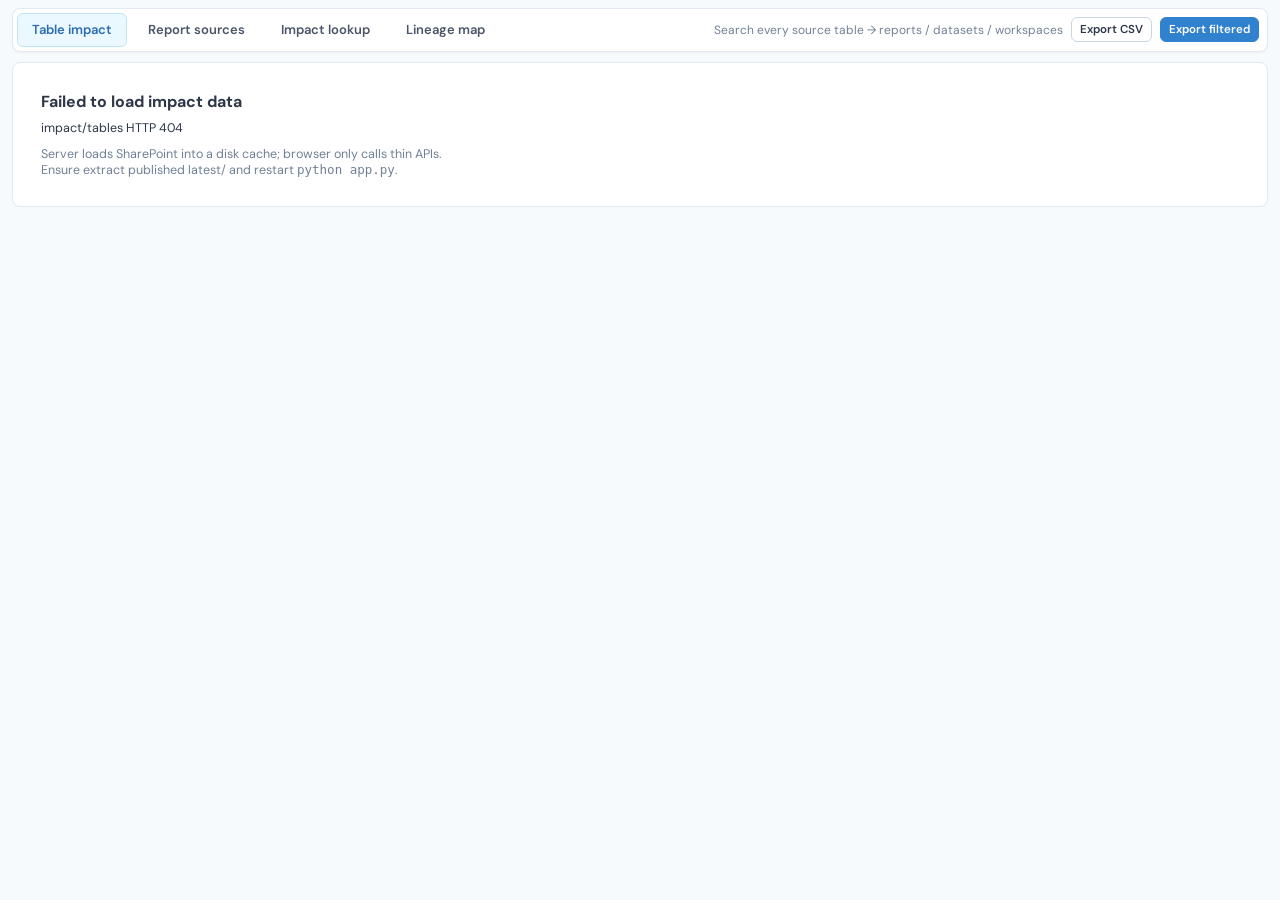
==== static/impact/index.html @ 0183b7c1 "Home KPI responsive layout, Unowned Reports rename, and Impact Lineage map. - Home: fluid KPI grid (" ====
<!DOCTYPE html>
<html lang="en">
<head>
  <meta charset="UTF-8" />
  <meta name="viewport" content="width=device-width, initial-scale=1" />
  <title>PBI Impact Explorer — EDW → Fabric</title>
  <link rel="preconnect" href="https://fonts.googleapis.com" />
  <link rel="preconnect" href="https://fonts.gstatic.com" crossorigin />
  <link href="https://fonts.googleapis.com/css2?family=DM+Sans:ital,opsz,wght@0,9..40,400;0,9..40,500;0,9..40,600;0,9..40,700;1,9..40,400&family=JetBrains+Mono:wght@400;500&display=swap" rel="stylesheet" />
  <link rel="stylesheet" href="styles.css" />
  <style>
    /* Instant light chrome before CSS vars apply (matches Control Center) */
    html, body { background: #F7FAFC; color: #1A202C; }
  </style>
</head>
<body class="impact-embedded">
  <div class="app embedded no-sidebar">
    <main class="main full-width">
      <!-- Side-by-side tabs only — catalog status/reload live on the outer host toolbar -->
      <div class="section-tabs" role="tablist" aria-label="Impact sections">
        <button class="section-tab nav-item active" data-view="tables" type="button" role="tab" aria-selected="true">
          Table impact
        </button>
        <button class="section-tab nav-item" data-view="reports" type="button" role="tab" aria-selected="false">
          Report sources
        </button>
        <button class="section-tab nav-item" data-view="lookup" type="button" role="tab" aria-selected="false">
          Impact lookup
        </button>
        <button class="section-tab nav-item" data-view="lineage" type="button" role="tab" aria-selected="false">
          Lineage map
        </button>
        <div class="section-tabs-meta">
          <span id="viewSubtitle" class="muted small tab-subtitle">Search every source table → reports / datasets / workspaces</span>
          <button id="exportCsvBtn" class="btn secondary sm" type="button">Export CSV</button>
          <button id="exportFilteredBtn" class="btn primary sm" type="button">Export filtered</button>
        </div>
      </div>
      <!-- Hidden stubs kept for JS that still references these ids -->
      <span id="runMeta" class="hidden" aria-hidden="true"></span>
      <button id="reloadBtn" type="button" class="hidden" aria-hidden="true" tabindex="-1"></button>
      <h1 id="viewTitle" class="hidden" aria-hidden="true">Table impact</h1>

      <div id="loadState" class="load-state">
        <div class="spinner"></div>
        <div>
          <strong>Loading impact index…</strong>
          <div class="muted small">First load may take a few seconds</div>
        </div>
      </div>

      <div id="errorState" class="error-state hidden"></div>

      <div id="appContent" class="hidden">
        <!-- Hidden stubs so older JS hooks stay safe if called -->
        <div id="kpiGrid" class="hidden"></div>
        <div id="topTablesChart" class="hidden"></div>
        <div id="sourceMix" class="hidden"></div>
        <div id="sourceCallout" class="hidden"></div>
        <div id="serverTable" class="hidden"></div>
        <div id="coverageBanner" class="hidden"></div>
        <div id="wsCountBadge" class="hidden"></div>
        <div id="wsList" class="hidden"></div>
        <div id="wsEmpty" class="hidden"></div>
        <div id="wsDetail" class="hidden"></div>
        <div id="wsDetailName" class="hidden"></div>
        <div id="wsDetailMeta" class="hidden"></div>
        <div id="wsDetailKpis" class="hidden"></div>
        <div id="wsReportsTable" class="hidden"><tbody></tbody></div>
        <div id="insightsGrid" class="hidden"></div>
        <input id="wsSearch" type="hidden" />
        <input id="wsReportSearch" type="hidden" />

        <!-- TABLES -->
        <section id="view-tables" class="view">
          <div class="filters card filters-one-line">
            <!-- One toolbar line: Search | Source class | Sub-source | Min | Resolution | Clear -->
            <div class="filter-row one-line">
              <label class="field grow">
                <span class="sr-only">Search</span>
                <input id="searchInput" type="search" placeholder="Search table / server / database…" />
              </label>
              <label class="field field-sm">
                <span class="sr-only">Source</span>
                <select id="dataClassFilter" title="Source">
                  <option value="" selected>Source: Select…</option>
                  <option value="enterprise">Enterprise Data</option>
                  <option value="non_enterprise">Non-Enterprise Data</option>
                </select>
              </label>
              <label class="field field-sm">
                <span class="sr-only">Sub source</span>
                <select id="subSourceFilter" title="Sub source">
                  <option value="" selected>Sub source: Select…</option>
                </select>
              </label>
              <label class="field field-xs">
                <span class="sr-only">Min reports</span>
                <input id="minReports" type="number" min="0" value="" title="Min reports" placeholder="Min" />
              </label>
              <label class="field field-sm">
                <span class="sr-only">Resolution</span>
                <select id="resolutionFilter" title="Resolution">
                  <option value="" selected>Resolution: Select…</option>
                  <option value="all">All</option>
                  <option value="physical">Physical source</option>
                  <option value="model">Model-only</option>
                </select>
              </label>
              <button id="clearFilters" class="btn ghost sm" type="button">Clear</button>
            </div>
            <div class="filter-meta compact">
              <span id="resultCount" class="muted small"></span>
            </div>
          </div>
          <div class="card table-card">
            <div class="table-wrap">
              <table id="impactTable">
                <thead>
                  <tr>
                    <th data-sort="table">Table</th>
                    <th data-sort="sourceType">Source</th>
                    <th data-sort="server">Server</th>
                    <th data-sort="database">Database</th>
                    <th data-sort="reportCount" class="num">Reports</th>
                    <th data-sort="datasetCount" class="num">Datasets</th>
                    <th data-sort="workspaceCount" class="num">Workspaces</th>
                    <th></th>
                  </tr>
                </thead>
                <tbody></tbody>
              </table>
            </div>
            <div class="pager">
              <button id="prevPage" class="btn ghost sm" type="button">Previous</button>
              <span id="pageInfo" class="muted small"></span>
              <button id="nextPage" class="btn ghost sm" type="button">Next</button>
            </div>
          </div>
        </section>

        <!-- REPORT SOURCES (report → all tables / files / connections) -->
        <section id="view-reports" class="view hidden">
          <div class="filters card filters-one-line">
            <div class="filter-row one-line">
              <label class="field grow">
                <span class="sr-only">Search reports</span>
                <input id="reportSearchInput" type="search" placeholder="Search report / workspace…" />
              </label>
              <label class="field field-sm">
                <span class="sr-only">Min sources</span>
                <input id="minSources" type="number" min="0" value="1" title="Min source tables" placeholder="Min sources" />
              </label>
              <button id="clearReportFilters" class="btn ghost sm" type="button">Clear</button>
            </div>
            <div class="filter-meta compact">
              <span id="reportResultCount" class="muted small"></span>
            </div>
          </div>
          <div class="card table-card">
            <div class="table-wrap">
              <table id="reportSourcesTable">
                <thead>
                  <tr>
                    <th data-rsort="reportName">Report</th>
                    <th data-rsort="workspaceName">Workspace</th>
                    <th data-rsort="tableCount" class="num">Sources</th>
                    <th data-rsort="datasetCount" class="num">Models</th>
                    <th>Types</th>
                    <th></th>
                  </tr>
                </thead>
                <tbody></tbody>
              </table>
            </div>
            <div class="pager">
              <button id="reportPrevPage" class="btn ghost sm" type="button">Previous</button>
              <span id="reportPageInfo" class="muted small"></span>
              <button id="reportNextPage" class="btn ghost sm" type="button">Next</button>
            </div>
          </div>
        </section>

        <!-- LOOKUP -->
        <section id="view-lookup" class="view hidden">
          <div class="card">
            <div class="card-head">
              <h2>What breaks if we change this table?</h2>
            </div>
            <p class="muted small" style="margin:-4px 0 12px">Type the <strong>EDW/source name</strong> (FactSales) or a <strong>Power BI renamed name</strong> (Sales). Matches both when lineage was resolved.</p>
            <div class="lookup-box">
              <input id="lookupInput" type="search" placeholder="e.g. FactSales or Sales" />
              <button id="lookupBtn" class="btn primary" type="button">Find affected reports</button>
            </div>
            <div id="lookupResults"></div>
          </div>
        </section>

        <!-- LINEAGE MAP (Service-style end-to-end: Source → Model → Report) -->
        <section id="view-lineage" class="view hidden">
          <div class="filters card filters-one-line">
            <div class="filter-row one-line">
              <label class="field grow">
                <span class="sr-only">Start from</span>
                <select id="lineageStartMode" title="Start map from">
                  <option value="table">Start: Source table</option>
                  <option value="report">Start: Report</option>
                </select>
              </label>
              <label class="field grow">
                <span class="sr-only">Pick item</span>
                <select id="lineagePick" title="Table or report">
                  <option value="">Select…</option>
                </select>
              </label>
              <button id="lineageDrawBtn" class="btn primary sm" type="button">Show map</button>
              <button id="lineageClearBtn" class="btn ghost sm" type="button">Clear</button>
            </div>
            <div class="filter-meta compact">
              <span id="lineageMeta" class="muted small">Pick a source table or report to draw end-to-end lineage</span>
            </div>
          </div>
          <div class="card lineage-map-card">
            <div class="lineage-legend" aria-hidden="true">
              <span class="lg-item lg-source">Source</span>
              <span class="lg-arrow">→</span>
              <span class="lg-item lg-model">Semantic model</span>
              <span class="lg-arrow">→</span>
              <span class="lg-item lg-report">Report</span>
              <span class="lg-item lg-ws">Workspace</span>
            </div>
            <div id="lineageEmpty" class="lineage-empty">
              <div class="lineage-empty-title">Lineage map</div>
              <p class="muted small">
                Power BI Service–style view of how a <strong>source</strong> connects through a
                <strong>semantic model</strong> to <strong>reports</strong>. Use Table impact / Report sources for deep dive (SQL, measures).
              </p>
            </div>
            <div id="lineageCanvasWrap" class="lineage-canvas-wrap hidden">
              <svg id="lineageEdges" class="lineage-edges" aria-hidden="true"></svg>
              <div id="lineageColumns" class="lineage-columns"></div>
            </div>
          </div>
        </section>
      </div>
    </main>

    <!-- TABLE IMPACT DRAWER -->
    <aside id="drawer" class="drawer hidden" aria-hidden="true">
      <div class="drawer-head">
        <div>
          <div class="eyebrow">Table impact</div>
          <h2 id="drawerTitle">—</h2>
          <div id="drawerSub" class="muted small"></div>
        </div>
        <button id="closeDrawer" class="icon-btn" aria-label="Close">✕</button>
      </div>
      <div id="drawerKpis" class="drawer-kpis"></div>
      <div class="drawer-section">
        <div class="section-title-row">
          <h3>Reports that would be affected</h3>
          <button id="copyReportsBtn" class="btn ghost sm">Copy names</button>
        </div>
        <input id="drawerReportFilter" type="search" placeholder="Filter reports…" class="drawer-search" />
        <div id="drawerReports" class="drawer-list"></div>
      </div>
      <div class="drawer-section">
        <h3>Datasets using this source</h3>
        <div id="drawerDatasets" class="drawer-list"></div>
      </div>
      <div class="drawer-section">
        <h3>Also known as in Power BI (renamed model tables)</h3>
        <p class="muted small" style="margin:0 0 8px">If EDW <em>FactSales</em> was renamed to Sales / SalesData in models, those names appear here.</p>
        <div id="drawerModels" class="chip-wrap"></div>
      </div>
    </aside>

    <!-- REPORT SOURCES DRAWER (report → all source tables / files / connections) -->
    <aside id="reportDrawer" class="drawer report-drawer-wide hidden" aria-hidden="true">
      <div class="drawer-head">
        <div>
          <div class="eyebrow">Report sources</div>
          <h2 id="reportDrawerTitle">—</h2>
          <div id="reportDrawerSub" class="muted small"></div>
        </div>
        <button id="closeReportDrawer" class="icon-btn" aria-label="Close">✕</button>
      </div>
      <div id="reportDrawerKpis" class="drawer-kpis"></div>
      <div class="drawer-section">
        <div class="section-title-row">
          <h3>All sources used by this report</h3>
          <button id="copySourcesBtn" class="btn ghost sm" type="button">Copy names</button>
        </div>
        <p class="muted small" style="margin:0 0 8px">SQL, Excel, SharePoint, files, and model tables from lineage — everything bound through the report’s dataset(s).</p>
        <input id="reportDrawerSourceFilter" type="search" placeholder="Filter sources…" class="drawer-search" />
        <div id="reportDrawerBody" class="drawer-list"></div>
      </div>
    </aside>
    <div id="drawerBackdrop" class="backdrop hidden"></div>

    <!-- MODEL DETAILS MODAL (from affected report click) -->
    <div id="modelModal" class="column-modal model-modal hidden" aria-hidden="true" role="dialog" aria-modal="true">
      <div class="column-modal-card model-modal-card">
        <div class="model-modal-head">
          <div class="model-modal-titles">
            <div class="eyebrow">Semantic model</div>
            <h2 id="modelModalTitle">—</h2>
            <div id="modelModalSub" class="muted small"></div>
          </div>
          <button type="button" id="closeModelModal" class="icon-btn" aria-label="Close">✕</button>
        </div>
        <div id="modelModalTabs" class="model-tabs" role="tablist"></div>
        <div id="modelModalBody" class="model-modal-body">
          <div class="muted small">Select a report to load model details…</div>
        </div>
        <div class="model-modal-foot">
          <button type="button" id="closeModelModalBtn" class="btn secondary sm">Close</button>
        </div>
      </div>
    </div>
  </div>
  <script src="app.js"></script>
</body>
</html>
---- static/impact/styles.css ----
:root {
  /* Default aligns with Control Center dark professional shell */
  --bg: #0b1220;
  --bg-elev: #111a2e;
  --bg-soft: #16213a;
  --border: rgba(148, 163, 184, 0.14);
  --text: #e8eef9;
  --muted: #93a0b8;
  --primary: #5b8cff;
  --primary-2: #7c5cff;
  --good: #34d399;
  --warn: #fbbf24;
  --danger: #f87171;
  --chip: #243356;
  --shadow: 0 18px 50px rgba(0, 0, 0, 0.35);
  --radius: 16px;
  --sidebar: 260px;
  --font: "DM Sans", system-ui, sans-serif;
  --mono: "JetBrains Mono", ui-monospace, monospace;
}
/* Host light theme — match Control Center bright surfaces */
html[data-theme="light"] {
  --bg: #F7F9FC;
  --bg-elev: #ffffff;
  --bg-soft: #EDF2F7;
  --border: rgba(45, 55, 72, 0.12);
  --text: #1A202C;
  --muted: #718096;
  --primary: #3B82F6;
  --primary-2: #6366F1;
  --good: #059669;
  --warn: #D97706;
  --danger: #DC2626;
  --chip: #E2E8F0;
  --shadow: 0 8px 24px rgba(15, 23, 42, 0.08);
}
html[data-theme="light"] body {
  background: var(--bg);
}
html[data-theme="light"] .sidebar {
  background: #ffffff;
  border-right-color: var(--border);
}

* { box-sizing: border-box; }
html, body { height: 100%; }
body {
  margin: 0;
  font-family: var(--font);
  color: var(--text);
  background:
    radial-gradient(1200px 600px at 10% -10%, rgba(91, 140, 255, 0.18), transparent 50%),
    radial-gradient(900px 500px at 100% 0%, rgba(124, 92, 255, 0.12), transparent 45%),
    var(--bg);
}

button, input, select { font: inherit; color: inherit; }
button { cursor: pointer; }
.hidden { display: none !important; }
.muted { color: var(--muted); }
.small { font-size: 12.5px; }
.num { text-align: right; font-variant-numeric: tabular-nums; }

.app { display: flex; min-height: 100vh; }

/* Sidebar */
.sidebar {
  width: var(--sidebar);
  flex-shrink: 0;
  border-right: 1px solid var(--border);
  background: rgba(10, 16, 30, 0.85);
  backdrop-filter: blur(10px);
  padding: 20px 16px;
  display: flex;
  flex-direction: column;
  gap: 24px;
  position: sticky;
  top: 0;
  height: 100vh;
}
.brand { display: flex; gap: 12px; align-items: center; padding: 4px 8px; }
.brand-mark {
  width: 40px; height: 40px; border-radius: 12px;
  display: grid; place-items: center; font-weight: 700;
  background: linear-gradient(135deg, var(--primary), var(--primary-2));
  box-shadow: 0 8px 24px rgba(91, 140, 255, 0.35);
}
.brand-title { font-weight: 700; letter-spacing: -0.02em; }
.brand-sub { color: var(--muted); font-size: 12px; }
.nav { display: flex; flex-direction: column; gap: 6px; }
.nav-item {
  text-align: left; border: 0; background: transparent;
  padding: 12px 14px; border-radius: 12px; color: var(--muted);
}
.nav-item:hover { background: var(--bg-soft); color: var(--text); }
.nav-item.active {
  background: linear-gradient(90deg, rgba(91,140,255,.18), rgba(124,92,255,.08));
  color: var(--text); font-weight: 600;
  border: 1px solid rgba(91,140,255,.25);
}
.sidebar-foot { margin-top: auto; display: grid; gap: 10px; padding: 8px; }

/* Main */
.main { flex: 1; min-width: 0; padding: 24px 28px 40px; }
.topbar {
  display: flex; justify-content: space-between; gap: 16px;
  align-items: flex-start; margin-bottom: 20px;
}
.topbar h1 { margin: 0 0 4px; font-size: 28px; letter-spacing: -0.03em; }
.topbar-actions { display: flex; gap: 10px; flex-wrap: wrap; }

.btn {
  border: 1px solid transparent; border-radius: 12px;
  padding: 10px 14px; font-weight: 600; transition: .15s ease;
}
.btn.primary {
  background: linear-gradient(135deg, var(--primary), var(--primary-2));
  color: white; box-shadow: 0 8px 20px rgba(91,140,255,.28);
}
.btn.secondary { background: var(--bg-soft); border-color: var(--border); }
.btn.ghost { background: transparent; border-color: var(--border); color: var(--muted); }
.btn.sm { padding: 6px 10px; font-size: 12.5px; border-radius: 10px; }
.btn.full { width: 100%; }
.btn:hover { filter: brightness(1.08); }
.icon-btn {
  border: 1px solid var(--border); background: var(--bg-soft);
  width: 36px; height: 36px; border-radius: 10px;
}

.card {
  background: rgba(17, 26, 46, 0.88);
  border: 1px solid var(--border);
  border-radius: var(--radius);
  padding: 18px;
  box-shadow: var(--shadow);
}
.card-head {
  display: flex; justify-content: space-between; gap: 12px;
  align-items: center; margin-bottom: 14px;
}
.card-head h2, .card h2 { margin: 0; font-size: 16px; }
.badge {
  font-size: 11px; color: var(--muted); border: 1px solid var(--border);
  padding: 4px 8px; border-radius: 999px; background: rgba(255,255,255,.03);
}

.kpi-grid {
  display: grid;
  grid-template-columns: repeat(4, minmax(0, 1fr));
  gap: 14px; margin-bottom: 16px;
}
.kpi {
  padding: 16px; border-radius: 16px;
  background: linear-gradient(180deg, rgba(255,255,255,.03), transparent), var(--bg-elev);
  border: 1px solid var(--border);
}
.kpi .label { color: var(--muted); font-size: 12.5px; margin-bottom: 8px; }
.kpi .value { font-size: 28px; font-weight: 700; letter-spacing: -0.03em; }
.kpi .hint { margin-top: 6px; font-size: 12px; color: var(--muted); }

.grid-2 {
  display: grid; grid-template-columns: 1.3fr 1fr; gap: 16px; margin-bottom: 16px;
}

.bar-list { display: grid; gap: 10px; }
.bar-row { display: grid; grid-template-columns: minmax(0, 1fr) 70px; gap: 10px; align-items: center; }
.bar-label { font-size: 13px; white-space: nowrap; overflow: hidden; text-overflow: ellipsis; }
.bar-track {
  grid-column: 1 / -1; height: 8px; border-radius: 999px;
  background: rgba(255,255,255,.06); overflow: hidden;
}
.bar-fill {
  height: 100%; border-radius: inherit;
  background: linear-gradient(90deg, var(--primary), var(--primary-2));
}
.bar-val { text-align: right; font-size: 12.5px; color: var(--muted); font-family: var(--mono); }

.callout {
  margin-top: 14px; padding: 12px 14px; border-radius: 12px;
  background: rgba(91,140,255,.08); border: 1px solid rgba(91,140,255,.2);
  color: #c9d7ff; font-size: 13px; line-height: 1.45;
}

.filters { margin-bottom: 14px; }

/* Level-1: Enterprise | Non-Enterprise */
.data-class-tabs {
  display: flex;
  align-items: stretch;
  gap: 0;
  margin-bottom: 10px;
  border: 1px solid rgba(91, 140, 255, 0.28);
  border-radius: 10px;
  overflow: hidden;
  background: rgba(15, 20, 30, 0.35);
}
.data-class-tab {
  flex: 1 1 50%;
  appearance: none;
  border: 0;
  background: transparent;
  color: var(--muted);
  font-size: 13px;
  font-weight: 650;
  padding: 10px 14px;
  cursor: pointer;
  line-height: 1.2;
}
.data-class-tab + .data-class-tab {
  border-left: 1px solid rgba(91, 140, 255, 0.22);
}
.data-class-tab:hover { color: var(--text); background: rgba(91, 140, 255, 0.08); }
.data-class-tab.active {
  color: var(--text);
  background: linear-gradient(180deg, rgba(91, 140, 255, 0.28), rgba(91, 140, 255, 0.12));
  box-shadow: inset 0 -2px 0 #5b8cff;
}

/* Level-2: EDW | Fabric (Enterprise only) */
.enterprise-kind-tabs {
  display: flex;
  align-items: center;
  gap: 6px;
  margin: 0 0 10px;
  padding: 4px;
  border-radius: 8px;
  background: rgba(91, 140, 255, 0.06);
  border: 1px solid rgba(91, 140, 255, 0.16);
}
.enterprise-kind-tab {
  appearance: none;
  border: 1px solid transparent;
  background: transparent;
  color: var(--muted);
  font-size: 12.5px;
  font-weight: 600;
  padding: 7px 16px;
  border-radius: 6px;
  cursor: pointer;
  line-height: 1.2;
}
.enterprise-kind-tab:hover { color: var(--text); background: rgba(255, 255, 255, 0.04); }
.enterprise-kind-tab.active {
  color: var(--text);
  background: rgba(91, 140, 255, 0.2);
  border-color: rgba(91, 140, 255, 0.35);
}

.filter-row {
  display: grid;
  grid-template-columns: 2fr 1fr 0.7fr 1fr;
  gap: 12px;
}
.field { display: grid; gap: 6px; font-size: 12.5px; color: var(--muted); }
.field.grow { min-width: 0; }
.field input, .field select, .lookup-box input, .drawer-search {
  width: 100%;
  background: var(--bg);
  border: 1px solid var(--border);
  border-radius: 12px;
  padding: 11px 12px;
  outline: none;
}
.field input:focus, .field select:focus, .lookup-box input:focus, .drawer-search:focus {
  border-color: rgba(91,140,255,.55);
  box-shadow: 0 0 0 3px rgba(91,140,255,.15);
}
.filter-meta {
  display: flex; justify-content: space-between; align-items: center;
  margin-top: 12px;
}

.table-wrap { overflow: auto; }
table { width: 100%; border-collapse: collapse; font-size: 13.5px; }
th, td {
  padding: 11px 10px; border-bottom: 1px solid var(--border);
  text-align: left; vertical-align: middle;
}
th {
  color: var(--muted); font-weight: 600; font-size: 12px;
  text-transform: uppercase; letter-spacing: .04em; cursor: pointer; user-select: none;
  position: sticky; top: 0; background: var(--bg-elev); z-index: 1;
}
th.num, td.num { text-align: right; }
tbody tr:hover { background: rgba(91,140,255,.06); }
.mono { font-family: var(--mono); font-size: 12px; }
.pill {
  display: inline-flex; align-items: center; gap: 6px;
  padding: 3px 8px; border-radius: 999px; font-size: 11.5px; font-weight: 600;
  border: 1px solid var(--border); background: var(--chip);
}
.pill.sql { color: #93c5fd; border-color: rgba(147,197,253,.3); }
.pill.model { color: #fcd34d; border-color: rgba(252,211,77,.25); }
.pill.as { color: #c4b5fd; }
.pill.odata { color: #6ee7b7; }
.pill.snow { color: #67e8f9; }
.linkish {
  background: none;
  border: 0;
  color: var(--primary);
  padding: 0;
  font-weight: 700;
  text-decoration: underline;
  text-underline-offset: 3px;
  cursor: pointer;
}
.linkish:hover { color: var(--primary-2); filter: brightness(1.05); }
a.source-link {
  color: var(--primary);
  font-weight: 600;
  text-decoration: underline;
  text-underline-offset: 3px;
  word-break: break-all;
}
a.source-link:hover { color: var(--primary-2); }
.pager {
  display: flex; justify-content: flex-end; gap: 12px; align-items: center;
  margin-top: 12px;
}

.insights-grid {
  display: grid; grid-template-columns: repeat(2, minmax(0, 1fr)); gap: 16px;
}
.insight-card h3 { margin: 0 0 8px; font-size: 15px; }
.insight-card p { margin: 0 0 12px; color: var(--muted); font-size: 13.5px; line-height: 1.45; }
.insight-list { display: grid; gap: 8px; max-height: 320px; overflow: auto; }
.insight-row {
  display: grid; grid-template-columns: 1fr auto; gap: 10px;
  padding: 10px 12px; border-radius: 12px; background: rgba(255,255,255,.03);
  border: 1px solid var(--border); cursor: pointer;
}
.insight-row:hover { border-color: rgba(91,140,255,.35); }
.tag {
  font-size: 11px; font-weight: 700; letter-spacing: .04em; text-transform: uppercase;
  color: var(--warn);
}

.lookup-box { display: flex; gap: 10px; margin-bottom: 16px; }
.lookup-box input { flex: 1; }
.lookup-hit {
  border: 1px solid var(--border); border-radius: 14px; padding: 14px;
  margin-bottom: 12px; background: rgba(255,255,255,.02);
}
.lookup-hit h3 { margin: 0 0 6px; }
.meta-line { color: var(--muted); font-size: 12.5px; margin-bottom: 10px; }

/* Drawer */
.backdrop {
  position: fixed; inset: 0; background: rgba(2,6,16,.55); z-index: 40;
}
.drawer {
  position: fixed; top: 0; right: 0; width: min(520px, 100vw); height: 100vh;
  background: #0e1628; border-left: 1px solid var(--border);
  z-index: 50; padding: 20px; overflow: auto; box-shadow: var(--shadow);
}
.drawer-head { display: flex; justify-content: space-between; gap: 12px; margin-bottom: 16px; }
.eyebrow { color: var(--primary); font-size: 11px; font-weight: 700; letter-spacing: .08em; text-transform: uppercase; }
.drawer-head h2 { margin: 4px 0; font-size: 22px; letter-spacing: -0.02em; }
.drawer-kpis {
  display: grid; grid-template-columns: repeat(3, 1fr); gap: 10px; margin-bottom: 18px;
}
.drawer-kpis .kpi .value { font-size: 22px; }
.drawer-section { margin-bottom: 18px; }
.drawer-section h3 { margin: 0 0 10px; font-size: 13px; color: var(--muted); text-transform: uppercase; letter-spacing: .05em; }
.section-title-row { display: flex; justify-content: space-between; align-items: center; margin-bottom: 10px; }
.section-title-row h3 { margin: 0; }
.drawer-search { margin-bottom: 10px; }
.drawer-list { display: grid; gap: 8px; max-height: 280px; overflow: auto; }
.list-item {
  padding: 10px 12px; border-radius: 12px; border: 1px solid var(--border);
  background: rgba(255,255,255,.03); font-size: 13px;
}
.list-item .sub { color: var(--muted); font-size: 12px; margin-top: 3px; }
.chip-wrap { display: flex; flex-wrap: wrap; gap: 8px; }
.chip {
  padding: 6px 10px; border-radius: 999px; background: var(--chip);
  border: 1px solid var(--border); font-size: 12px; max-width: 100%;
  overflow: hidden; text-overflow: ellipsis; white-space: nowrap;
}

.load-state, .error-state {
  display: flex; gap: 16px; align-items: center;
  padding: 28px; border-radius: var(--radius);
  border: 1px solid var(--border); background: var(--bg-elev);
}
.error-state { border-color: rgba(248,113,113,.35); color: #fecaca; }
.spinner {
  width: 28px; height: 28px; border-radius: 50%;
  border: 3px solid rgba(255,255,255,.12);
  border-top-color: var(--primary);
  animation: spin .8s linear infinite;
}
@keyframes spin { to { transform: rotate(360deg); } }

/* Workspaces browser */
.coverage-banner {
  margin-bottom: 14px;
  display: flex;
  flex-wrap: wrap;
  gap: 18px 28px;
  align-items: center;
}
.coverage-banner .cov-item { min-width: 120px; }
.coverage-banner .cov-label { color: var(--muted); font-size: 12px; margin-bottom: 4px; }
.coverage-banner .cov-value { font-size: 22px; font-weight: 700; letter-spacing: -0.02em; }
.coverage-banner .cov-note { color: var(--muted); font-size: 12.5px; line-height: 1.4; flex: 1; min-width: 200px; }

.ws-layout {
  display: grid;
  grid-template-columns: minmax(260px, 340px) 1fr;
  gap: 14px;
  min-height: 560px;
}
.ws-list-panel { display: flex; flex-direction: column; min-height: 560px; }
.ws-list {
  overflow: auto;
  flex: 1;
  display: grid;
  gap: 6px;
  max-height: 62vh;
}
.ws-item {
  text-align: left;
  border: 1px solid var(--border);
  background: rgba(255,255,255,.02);
  border-radius: 12px;
  padding: 10px 12px;
  color: var(--text);
}
.ws-item:hover { border-color: rgba(91,140,255,.35); background: rgba(91,140,255,.06); }
.ws-item.active {
  border-color: rgba(91,140,255,.55);
  background: linear-gradient(90deg, rgba(91,140,255,.16), rgba(124,92,255,.06));
}
.ws-item .name { font-weight: 600; font-size: 13.5px; }
.ws-item .meta { color: var(--muted); font-size: 12px; margin-top: 3px; }
.ws-detail-panel { min-height: 560px; }
.detail-block { margin-bottom: 16px; }
.detail-block h3 {
  margin: 0 0 10px;
  font-size: 12px;
  color: var(--muted);
  text-transform: uppercase;
  letter-spacing: .05em;
}
.kv-grid {
  display: grid;
  grid-template-columns: 140px 1fr;
  gap: 8px 12px;
  font-size: 13px;
}
.kv-grid .k { color: var(--muted); }
.kv-grid .v { word-break: break-word; }
.src-line {
  font-size: 12.5px;
  padding: 8px 10px;
  border-radius: 10px;
  border: 1px solid var(--border);
  background: rgba(255,255,255,.03);
  margin-bottom: 6px;
  font-family: var(--mono);
}
.eyebrow-mini {
  font-size: 10.5px;
  font-weight: 700;
  letter-spacing: .06em;
  text-transform: uppercase;
  color: var(--muted);
  margin-bottom: 3px;
}
.table-map-card { display: grid; gap: 8px; }
.table-map-top {
  display: flex;
  justify-content: space-between;
  gap: 10px;
  align-items: flex-start;
}
.table-map-source {
  padding: 8px 10px;
  border-radius: 10px;
  background: rgba(91, 140, 255, 0.08);
  border: 1px solid rgba(91, 140, 255, 0.18);
}
.src-under {
  font-size: 12.5px;
  font-family: var(--mono);
  color: #c9d7ff;
  line-height: 1.4;
}

/* Model lineage table (colleague-style) */
.model-table-wrap { max-height: 58vh; overflow: auto; border-radius: 12px; border: 1px solid var(--border); }
.model-lineage-table { font-size: 12.5px; }
.model-lineage-table th { white-space: nowrap; }
.model-lineage-table td { vertical-align: top; }
.sql-cell { min-width: 180px; max-width: 280px; }
.sql-preview {
  max-height: 4.2em; overflow: hidden; font-size: 11px; color: #c9d7ff;
  background: rgba(0,0,0,.25); padding: 6px 8px; border-radius: 8px; margin-bottom: 6px;
  white-space: pre-wrap; word-break: break-word;
}
.sql-actions { display: flex; flex-wrap: wrap; gap: 6px; }
.sql-full {
  white-space: pre-wrap; word-break: break-word; background: rgba(0,0,0,.35);
  border: 1px solid var(--border); border-radius: 12px; padding: 12px; max-height: 50vh; overflow: auto;
  font-size: 12px; color: #dbe7ff;
}
.column-modal {
  position: fixed; inset: 0; z-index: 80;
  background: rgba(2,6,16,.62);
  display: grid; place-items: center; padding: 20px;
}
.column-modal.hidden { display: none !important; }
.column-modal-card {
  width: min(820px, 96vw); max-height: 88vh; overflow: auto;
  background: #101a2e; border: 1px solid var(--border); border-radius: 16px;
  padding: 16px 18px; box-shadow: var(--shadow);
}
.column-modal-head {
  display: flex; justify-content: space-between; align-items: flex-start;
  gap: 12px; margin-bottom: 12px;
}
.report-drawer-wide { width: min(960px, 100vw) !important; }

/* Affected report / dataset rows */
.list-item-clickable {
  display: flex;
  align-items: flex-start;
  justify-content: space-between;
  gap: 10px;
  cursor: pointer;
}
.list-item-clickable:hover { background: rgba(91,140,255,.08); }
.list-item-main { min-width: 0; flex: 1; }
.list-item-clickable .btn { flex-shrink: 0; margin-top: 2px; }
.inline-link {
  font-weight: 650;
  font-size: inherit;
  text-decoration: underline;
  text-underline-offset: 2px;
}

/* Model details modal */
.model-modal { z-index: 90; }
.model-modal-card {
  width: min(920px, 96vw);
  max-height: 90vh;
  display: flex;
  flex-direction: column;
  padding: 0;
  overflow: hidden;
}
.model-modal-head {
  display: flex;
  justify-content: space-between;
  align-items: flex-start;
  gap: 12px;
  padding: 16px 18px 10px;
  border-bottom: 1px solid var(--border);
  flex-shrink: 0;
}
.model-modal-titles h2 {
  margin: 2px 0 4px;
  font-size: 18px;
  line-height: 1.25;
}
.model-modal-body {
  padding: 14px 18px 18px;
  overflow: auto;
  flex: 1;
  min-height: 120px;
}
.model-modal-foot {
  padding: 10px 18px;
  border-top: 1px solid var(--border);
  display: flex;
  justify-content: flex-end;
  flex-shrink: 0;
}
.model-tabs {
  display: flex;
  gap: 6px;
  padding: 10px 18px 0;
  flex-wrap: wrap;
  flex-shrink: 0;
}
.model-tab {
  border: 1px solid var(--border);
  background: var(--bg-soft);
  color: var(--text);
  border-radius: 999px;
  padding: 6px 12px;
  font-size: 12px;
  font-weight: 650;
  cursor: pointer;
}
.model-tab.active {
  background: linear-gradient(135deg, var(--primary), var(--primary-2));
  color: #fff;
  border-color: transparent;
}
.focus-card {
  border: 1px solid var(--border);
  border-radius: 12px;
  padding: 14px;
  background: rgba(255,255,255,.03);
  margin-bottom: 12px;
}
.focus-card-head {
  display: flex;
  align-items: center;
  justify-content: space-between;
  gap: 10px;
  margin-bottom: 10px;
}
.kv-grid.compact {
  display: grid;
  grid-template-columns: 140px 1fr;
  gap: 6px 10px;
  font-size: 12.5px;
  margin-bottom: 12px;
}
.kv-grid.compact .k { color: var(--muted); }
.source-block { margin-top: 10px; }
.source-label {
  font-size: 11px;
  font-weight: 700;
  letter-spacing: .04em;
  text-transform: uppercase;
  color: var(--muted);
  margin-bottom: 6px;
}
.measure-list { list-style: none; padding: 0; margin: 0; display: grid; gap: 10px; }
.measure-list li {
  border: 1px solid var(--border);
  border-radius: 10px;
  padding: 10px 12px;
  background: rgba(255,255,255,.02);
}
.measure-list.full { max-height: none; }
.dax-snip {
  margin: 6px 0 0;
  padding: 8px 10px;
  border-radius: 8px;
  background: rgba(0,0,0,.28);
  border: 1px solid var(--border);
  font-size: 11.5px;
  white-space: pre-wrap;
  word-break: break-word;
  max-height: 160px;
  overflow: auto;
}
.mini-table { width: 100%; border-collapse: collapse; font-size: 12px; margin: 8px 0 4px; }
.mini-table th, .mini-table td {
  text-align: left;
  padding: 5px 8px;
  border-bottom: 1px solid var(--border);
}
.is-focus-row { background: rgba(91,140,255,.1); }
.cols-box { margin: 6px 0 10px; }

@media (max-width: 1100px) {
  .kpi-grid, .grid-2, .insights-grid, .filter-row, .ws-layout { grid-template-columns: 1fr 1fr; }
}
@media (max-width: 800px) {
  .sidebar { display: none; }
  .kpi-grid, .grid-2, .insights-grid, .filter-row, .ws-layout { grid-template-columns: 1fr; }
  .main { padding: 16px; }
}

/* ── Embedded light theme (Control Center iframe) ── */
.app.embedded {
  --bg: #F7FAFC;
  --bg-elev: #FFFFFF;
  --bg-soft: #EDF2F7;
  --border: #E2E8F0;
  --text: #1A202C;
  --muted: #718096;
  --primary: #3182CE;
  --primary-2: #2B6CB0;
  --good: #38A169;
  --warn: #D69E2E;
  --danger: #E53E3E;
  --chip: #EDF2F7;
  --shadow: 0 1px 2px rgba(15, 23, 42, 0.04);
  --radius: 8px;
  --sidebar: 0px;
  --font: "Segoe UI", system-ui, -apple-system, sans-serif;
  --mono: ui-monospace, "Cascadia Mono", "Segoe UI Mono", monospace;
  min-height: 100%;
  background: var(--bg);
  color: var(--text);
}
html.impact-embedded,
body.impact-embedded,
body:has(.app.embedded) {
  background: #F7FAFC !important;
  color: #1A202C;
}

/* No nested sidebar — full-width content with top tabs */
.app.embedded.no-sidebar {
  display: block;
  min-height: 100%;
}
.app.embedded.no-sidebar .sidebar { display: none !important; }
.app.embedded .main.full-width,
.app.embedded.no-sidebar .main {
  width: 100%;
  max-width: 100%;
  padding: 10px 12px 14px;
  background: #F7FAFC;
}

/* Side-by-side section tabs */
.app.embedded .section-tabs {
  display: flex;
  align-items: center;
  gap: 6px;
  flex-wrap: wrap;
  padding: 4px;
  margin-bottom: 10px;
  background: #fff;
  border: 1px solid #E2E8F0;
  border-radius: 8px;
  box-shadow: 0 1px 2px rgba(15, 23, 42, 0.04);
}
.app.embedded .section-tab {
  appearance: none;
  border: 1px solid transparent;
  background: transparent;
  color: #4A5568;
  font-size: 13px;
  font-weight: 600;
  padding: 8px 14px;
  border-radius: 6px;
  cursor: pointer;
  line-height: 1.2;
}
.app.embedded .section-tab:hover {
  background: #EDF2F7;
  color: #1A202C;
}
.app.embedded .section-tab.active,
.app.embedded .section-tab.nav-item.active {
  background: #EBF8FF;
  color: #2B6CB0;
  border-color: #BEE3F8;
  box-shadow: none;
}
.app.embedded .section-tabs-meta {
  margin-left: auto;
  display: flex;
  align-items: center;
  gap: 8px;
  flex-wrap: wrap;
  padding: 2px 4px 2px 8px;
}
.app.embedded .section-tabs-meta .tab-subtitle {
  max-width: min(420px, 42vw);
  white-space: nowrap;
  overflow: hidden;
  text-overflow: ellipsis;
  font-size: 12px;
  color: #718096;
}

.app.embedded .main.full-width { padding-top: 8px; }
.app.embedded .btn {
  border-radius: 6px;
  padding: 6px 12px;
  font-size: 12px;
  font-weight: 600;
  box-shadow: none;
}
.app.embedded .btn.primary {
  background: #3182CE;
  color: #fff;
  border-color: #3182CE;
  box-shadow: none;
}
.app.embedded .btn.secondary {
  background: #fff;
  border: 1px solid #CBD5E0;
  color: #2D3748;
}
.app.embedded .btn.ghost {
  background: transparent;
  border: 1px solid #E2E8F0;
  color: #4A5568;
}
.app.embedded .btn.sm { padding: 4px 8px; font-size: 11.5px; border-radius: 6px; }
.app.embedded .card {
  background: #fff;
  border: 1px solid #E2E8F0;
  border-radius: 8px;
  padding: 12px;
  box-shadow: 0 1px 2px rgba(15, 23, 42, 0.04);
}
.app.embedded .card-head { margin-bottom: 10px; }
.app.embedded .card-head h2, .app.embedded .card h2 { font-size: 14px; color: #2D3748; }
.app.embedded .badge {
  font-size: 10px;
  color: #4A5568;
  border: 1px solid #E2E8F0;
  background: #F7FAFC;
  padding: 2px 7px;
}
.app.embedded .filters { margin-bottom: 8px; padding: 8px 10px; }
.app.embedded .data-class-tabs {
  border-color: #CBD5E0;
  background: #EDF2F7;
  border-radius: 8px;
  margin-bottom: 8px;
}
.app.embedded .data-class-tab {
  color: #4A5568;
  font-size: 13px;
}
.app.embedded .data-class-tab + .data-class-tab { border-left-color: #CBD5E0; }
.app.embedded .data-class-tab:hover { background: #E2E8F0; color: #1A202C; }
.app.embedded .data-class-tab.active {
  background: #EBF8FF;
  color: #2B6CB0;
  box-shadow: inset 0 -2px 0 #3182CE;
}
.app.embedded .enterprise-kind-tabs {
  background: #F7FAFC;
  border-color: #E2E8F0;
  margin-bottom: 8px;
}
.app.embedded .enterprise-kind-tab { color: #4A5568; }
.app.embedded .enterprise-kind-tab:hover { background: #EDF2F7; color: #1A202C; }
.app.embedded .enterprise-kind-tab.active {
  background: #EBF8FF;
  color: #2B6CB0;
  border-color: #BEE3F8;
}
.app.embedded .filters-one-line .filter-row.one-line {
  display: flex;
  flex-wrap: nowrap;
  align-items: center;
  gap: 8px;
}
.app.embedded .filters-one-line .field {
  display: block;
  margin: 0;
  gap: 0;
}
.app.embedded .filters-one-line .field.grow {
  flex: 1 1 auto;
  min-width: 180px;
}
.app.embedded .filters-one-line .field-sm {
  flex: 0 0 148px;
  width: 148px;
}
.app.embedded .filters-one-line .field-xs {
  flex: 0 0 72px;
  width: 72px;
}
.app.embedded .filters-one-line .field-xs input {
  text-align: center;
}
.app.embedded .filters-one-line .filter-meta.compact {
  margin-top: 6px;
  justify-content: flex-start;
}
.app.embedded .sr-only {
  position: absolute;
  width: 1px;
  height: 1px;
  padding: 0;
  margin: -1px;
  overflow: hidden;
  clip: rect(0, 0, 0, 0);
  white-space: nowrap;
  border: 0;
}
.app.embedded .field span { font-size: 11px; color: #718096; font-weight: 600; }
.app.embedded .filters-one-line .filter-row.one-line .btn {
  flex: 0 0 auto;
  white-space: nowrap;
}
.app.embedded input,
.app.embedded select,
.app.embedded .drawer-search {
  background: #fff;
  border: 1px solid #CBD5E0;
  border-radius: 6px;
  color: #1A202C;
  padding: 7px 10px;
  font-size: 13px;
}
.app.embedded input:focus,
.app.embedded select:focus {
  outline: none;
  border-color: #3182CE;
  box-shadow: 0 0 0 3px rgba(49, 130, 206, 0.15);
}
.app.embedded .table-wrap {
  border: 1px solid #E2E8F0;
  border-radius: 6px;
  max-height: calc(100vh - 220px);
  overflow: auto;
}
.app.embedded.no-sidebar .table-wrap {
  max-height: calc(100vh - 200px);
}
.app.embedded table { width: 100%; border-collapse: collapse; font-size: 12.5px; }
.app.embedded thead th {
  position: sticky;
  top: 0;
  z-index: 2;
  background: #F7FAFC;
  color: #4A5568;
  font-size: 11px;
  font-weight: 700;
  text-transform: uppercase;
  letter-spacing: 0.03em;
  border-bottom: 1px solid #E2E8F0;
  padding: 8px 10px;
}
.app.embedded tbody td {
  border-bottom: 1px solid #EDF2F7;
  padding: 8px 10px;
  color: #2D3748;
}
.app.embedded tbody tr:hover { background: #F7FAFC; }
/* Table name button — strong contrast on light host */
.app.embedded .linkish {
  color: #1A365D !important;
  font-weight: 700;
  text-decoration-color: rgba(26, 54, 93, 0.35);
}
.app.embedded .linkish:hover {
  color: #2B6CB0 !important;
  text-decoration-color: #2B6CB0;
}
.app.embedded .mono { font-family: var(--mono); font-size: 12px; }
.app.embedded .pager {
  display: flex;
  align-items: center;
  justify-content: flex-end;
  gap: 8px;
  padding-top: 10px;
}
.app.embedded .load-state,
.app.embedded .error-state {
  background: #fff;
  border: 1px solid #E2E8F0;
  border-radius: 8px;
  color: #2D3748;
}
.app.embedded .spinner {
  border-color: #E2E8F0;
  border-top-color: #3182CE;
}
.app.embedded .drawer {
  background: #fff;
  border-left: 1px solid #E2E8F0;
  box-shadow: -8px 0 24px rgba(15, 23, 42, 0.08);
  color: #1A202C;
}
.app.embedded .drawer-head {
  border-bottom: 1px solid #E2E8F0;
  background: #FAFBFC;
}
.app.embedded .eyebrow { color: #3182CE; font-size: 11px; font-weight: 700; text-transform: uppercase; }
.app.embedded .drawer-list,
.app.embedded .chip-wrap { gap: 6px; }
.app.embedded .chip {
  background: #EDF2F7;
  border: 1px solid #E2E8F0;
  color: #2D3748;
  border-radius: 999px;
  padding: 3px 8px;
  font-size: 11px;
}
.app.embedded .source-sql { background: #EBF8FF; color: #2B6CB0; }
.app.embedded .source-model { background: #FAF5FF; color: #6B46C1; }
.app.embedded .source-as { background: #FFF5F5; color: #C53030; }
.app.embedded .source-odata { background: #FFFFF0; color: #975A16; }
.app.embedded .source-snow { background: #E6FFFA; color: #234E52; }
.app.embedded .lookup-box {
  display: flex;
  gap: 8px;
  flex-wrap: wrap;
  margin-bottom: 12px;
}
.app.embedded .lookup-box input { flex: 1; min-width: 220px; }
.app.embedded .sql-preview,
.app.embedded .sql-full {
  color: #2D3748;
  background: #F7FAFC;
  border: 1px solid #E2E8F0;
}
.app.embedded .column-modal { background: rgba(26, 32, 44, 0.45); }
.app.embedded .column-modal-card {
  background: #fff;
  border: 1px solid #E2E8F0;
  border-radius: 10px;
  color: #1A202C;
}
.app.embedded .model-modal-head,
.app.embedded .model-modal-foot { border-color: #E2E8F0; }
.app.embedded .model-tab {
  background: #EDF2F7;
  border-color: #E2E8F0;
  color: #2D3748;
}
.app.embedded .model-tab.active {
  background: #2B6CB0;
  color: #fff;
  border-color: #2B6CB0;
}
.app.embedded .focus-card {
  background: #F7FAFC;
  border-color: #E2E8F0;
}
.app.embedded .list-item-clickable:hover { background: #EBF8FF; }
.app.embedded .dax-snip,
.app.embedded .sql-preview,
.app.embedded .sql-full {
  color: #2D3748;
  background: #F7FAFC;
  border-color: #E2E8F0;
}
.app.embedded .measure-list li {
  background: #fff;
  border-color: #E2E8F0;
}
.app.embedded .is-focus-row { background: #EBF8FF; }
.app.embedded .icon-btn {
  background: #fff;
  border: 1px solid #CBD5E0;
  color: #4A5568;
}
@media (max-width: 900px) {
  .app.embedded .filters-one-line .filter-row.one-line {
    flex-wrap: wrap;
  }
  .app.embedded .filters-one-line .field.grow {
    flex: 1 1 100%;
    min-width: 100%;
  }
  .app.embedded .filters-one-line .field-sm {
    flex: 1 1 140px;
    width: auto;
  }
}
@media (max-width: 800px) {
  .app.embedded { flex-direction: column; }
  .app.embedded .section-tabs { gap: 4px; }
  .app.embedded .section-tab { flex: 1 1 auto; text-align: center; padding: 8px 10px; }
  .app.embedded .section-tabs-meta { margin-left: 0; width: 100%; justify-content: flex-start; }
  .app.embedded.no-sidebar .table-wrap { max-height: calc(100vh - 260px); }
}

/* ── Embedded dark theme (follows host data-theme via postMessage / localStorage) ── */
html[data-theme="dark"] .app.embedded,
html[data-theme="dark"] body:has(.app.embedded) {
  --bg: #0F1419;
  --bg-elev: #1A2332;
  --bg-soft: #151C27;
  --border: #2D3A4D;
  --text: #E2E8F0;
  --muted: #94A3B8;
  --primary: #63B3ED;
  --primary-2: #4299E1;
  --good: #34D399;
  --warn: #FBBF24;
  --danger: #F87171;
  --chip: #243041;
  --shadow: 0 1px 3px rgba(0, 0, 0, 0.35);
  background: var(--bg) !important;
  color: var(--text) !important;
}
html[data-theme="dark"].impact-embedded,
html[data-theme="dark"] body.impact-embedded {
  background: #0F1419 !important;
  color: #E2E8F0 !important;
}
html[data-theme="dark"] .app.embedded .main.full-width,
html[data-theme="dark"] .app.embedded.no-sidebar .main {
  background: #0F1419 !important;
  color: var(--text);
}
html[data-theme="dark"] .app.embedded .section-tabs {
  background: #1A2332 !important;
  border-color: #2D3A4D !important;
}
html[data-theme="dark"] .app.embedded .data-class-tabs {
  background: #151C27 !important;
  border-color: #2D3A4D !important;
}
html[data-theme="dark"] .app.embedded .data-class-tab { color: #94A3B8 !important; }
html[data-theme="dark"] .app.embedded .data-class-tab + .data-class-tab { border-left-color: #2D3A4D !important; }
html[data-theme="dark"] .app.embedded .data-class-tab:hover {
  background: #1F2A3A !important;
  color: #E2E8F0 !important;
}
html[data-theme="dark"] .app.embedded .data-class-tab.active {
  background: #0c2a43 !important;
  color: #90CDF4 !important;
  box-shadow: inset 0 -2px 0 #3182CE !important;
}
html[data-theme="dark"] .app.embedded .enterprise-kind-tabs {
  background: #151C27 !important;
  border-color: #2D3A4D !important;
}
html[data-theme="dark"] .app.embedded .enterprise-kind-tab { color: #94A3B8 !important; }
html[data-theme="dark"] .app.embedded .enterprise-kind-tab:hover {
  background: #1F2A3A !important;
  color: #E2E8F0 !important;
}
html[data-theme="dark"] .app.embedded .enterprise-kind-tab.active {
  background: #0c2a43 !important;
  color: #90CDF4 !important;
  border-color: #2B6CB0 !important;
}
html[data-theme="dark"] .app.embedded .section-tab { color: #94A3B8; }
html[data-theme="dark"] .app.embedded .section-tab:hover {
  background: #1F2A3A;
  color: #E2E8F0;
}
html[data-theme="dark"] .app.embedded .section-tab.active,
html[data-theme="dark"] .app.embedded .section-tab.nav-item.active {
  background: #0c2a43;
  color: #90CDF4;
  border-color: #2B6CB0;
}
html[data-theme="dark"] .app.embedded .card,
html[data-theme="dark"] .app.embedded .load-state,
html[data-theme="dark"] .app.embedded .error-state,
html[data-theme="dark"] .app.embedded .drawer {
  background: #1A2332 !important;
  border-color: #2D3A4D !important;
  color: #E2E8F0 !important;
}
html[data-theme="dark"] .app.embedded .card-head h2,
html[data-theme="dark"] .app.embedded .card h2 { color: #F7FAFC !important; }
html[data-theme="dark"] .app.embedded .btn.secondary,
html[data-theme="dark"] .app.embedded .btn.ghost {
  background: #151C27 !important;
  border-color: #2D3A4D !important;
  color: #E2E8F0 !important;
}
html[data-theme="dark"] .app.embedded input,
html[data-theme="dark"] .app.embedded select,
html[data-theme="dark"] .app.embedded .drawer-search {
  background: #151C27 !important;
  border-color: #2D3A4D !important;
  color: #E2E8F0 !important;
}
html[data-theme="dark"] .app.embedded .table-wrap {
  border-color: #2D3A4D !important;
  background: #1A2332 !important;
}
html[data-theme="dark"] .app.embedded thead th {
  background: #151C27 !important;
  color: #94A3B8 !important;
  border-bottom-color: #2D3A4D !important;
}
html[data-theme="dark"] .app.embedded tbody td {
  color: #E2E8F0 !important;
  border-bottom-color: #243041 !important;
}
html[data-theme="dark"] .app.embedded tbody tr:hover { background: #1F2A3A !important; }
html[data-theme="dark"] .app.embedded .linkish {
  color: #90CDF4 !important;
  font-weight: 700;
  text-decoration-color: rgba(144, 205, 244, 0.45);
}
html[data-theme="dark"] .app.embedded .linkish:hover {
  color: #BEE3F8 !important;
}
html[data-theme="dark"] .app.embedded .badge {
  background: #243041 !important;
  color: #94A3B8 !important;
  border-color: #2D3A4D !important;
}
html[data-theme="dark"] .app.embedded .field span,
html[data-theme="dark"] .app.embedded .section-tabs-meta .tab-subtitle { color: #94A3B8 !important; }
html[data-theme="dark"] .app.embedded .drawer-head {
  background: #151C27 !important;
  border-bottom-color: #2D3A4D !important;
}
html[data-theme="dark"] .app.embedded .column-modal-card,
html[data-theme="dark"] .app.embedded .model-modal-card {
  background: #1A2332 !important;
  border-color: #2D3A4D !important;
  color: #E2E8F0 !important;
}
html[data-theme="dark"] .app.embedded .model-modal-head,
html[data-theme="dark"] .app.embedded .model-modal-foot {
  border-color: #2D3A4D !important;
}
html[data-theme="dark"] .app.embedded .model-tab {
  background: #151C27 !important;
  border-color: #2D3A4D !important;
  color: #E2E8F0 !important;
}
html[data-theme="dark"] .app.embedded .model-tab.active {
  background: #2B6CB0 !important;
  color: #fff !important;
}
html[data-theme="dark"] .app.embedded .focus-card,
html[data-theme="dark"] .app.embedded .measure-list li {
  background: #151C27 !important;
  border-color: #2D3A4D !important;
}
html[data-theme="dark"] .app.embedded .dax-snip,
html[data-theme="dark"] .app.embedded .sql-preview,
html[data-theme="dark"] .app.embedded .sql-full {
  color: #E2E8F0 !important;
  background: #0F1419 !important;
  border-color: #2D3A4D !important;
}
html[data-theme="dark"] .app.embedded .list-item-clickable:hover,
html[data-theme="dark"] .app.embedded .is-focus-row {
  background: #1F2A3A !important;
}

/* ── Lineage map (Service-style left → right) ── */
.lineage-map-card {
  padding: 12px 14px 16px;
  min-height: min(62vh, 640px);
  display: flex;
  flex-direction: column;
  gap: 10px;
}
.lineage-legend {
  display: flex;
  flex-wrap: wrap;
  align-items: center;
  gap: 8px 10px;
  font-size: 12px;
  color: var(--muted, #718096);
}
.lineage-legend .lg-item {
  display: inline-flex;
  align-items: center;
  gap: 6px;
  padding: 4px 10px;
  border-radius: 999px;
  border: 1px solid var(--border, #E2E8F0);
  background: var(--bg-soft, #F7FAFC);
  font-weight: 600;
  color: var(--text, #1A202C);
}
.lineage-legend .lg-source { border-color: #90CDF4; background: #EBF8FF; color: #2B6CB0; }
.lineage-legend .lg-model { border-color: #9AE6B4; background: #F0FFF4; color: #276749; }
.lineage-legend .lg-report { border-color: #D6BCFA; background: #FAF5FF; color: #6B46C1; }
.lineage-legend .lg-ws { border-color: #FBD38D; background: #FFFAF0; color: #C05621; }
.lineage-legend .lg-arrow { opacity: 0.55; }
.lineage-empty {
  flex: 1;
  display: flex;
  flex-direction: column;
  align-items: flex-start;
  justify-content: center;
  padding: 28px 12px 36px;
  max-width: 560px;
}
.lineage-empty-title {
  font-size: 18px;
  font-weight: 700;
  margin-bottom: 8px;
  color: var(--text, #1A202C);
}
.lineage-canvas-wrap {
  position: relative;
  flex: 1;
  min-height: 420px;
  overflow: auto;
  border: 1px solid var(--border, #E2E8F0);
  border-radius: 12px;
  background:
    radial-gradient(circle at 1px 1px, rgba(148, 163, 184, 0.35) 1px, transparent 0) 0 0 / 18px 18px,
    var(--bg-soft, #F7FAFC);
}
.lineage-edges {
  position: absolute;
  inset: 0;
  width: 100%;
  height: 100%;
  pointer-events: none;
  overflow: visible;
  z-index: 0;
}
.lineage-edges path {
  fill: none;
  stroke: #94A3B8;
  stroke-width: 1.75;
  opacity: 0.85;
}
.lineage-columns {
  position: relative;
  z-index: 1;
  display: grid;
  grid-template-columns: repeat(4, minmax(200px, 1fr));
  gap: 28px;
  padding: 20px 18px 28px;
  min-width: 880px;
  align-items: start;
}
.lineage-col {
  display: flex;
  flex-direction: column;
  gap: 10px;
  min-width: 0;
}
.lineage-col-title {
  font-size: 11px;
  font-weight: 700;
  letter-spacing: 0.06em;
  text-transform: uppercase;
  color: var(--muted, #718096);
  padding: 0 4px 4px;
}
.lineage-node {
  background: #fff;
  border: 1px solid #E2E8F0;
  border-radius: 12px;
  padding: 10px 12px;
  box-shadow: 0 1px 2px rgba(15, 23, 42, 0.05), 0 8px 20px rgba(15, 23, 42, 0.04);
  min-height: 64px;
  display: flex;
  flex-direction: column;
  gap: 4px;
  cursor: default;
  transition: border-color .15s ease, box-shadow .15s ease, transform .12s ease;
}
.lineage-node.is-clickable { cursor: pointer; }
.lineage-node.is-clickable:hover {
  border-color: #90CDF4;
  box-shadow: 0 2px 10px rgba(43, 108, 176, 0.12);
  transform: translateY(-1px);
}
.lineage-node.is-focus {
  border-color: #3182CE;
  box-shadow: 0 0 0 2px rgba(49, 130, 206, 0.25);
}
.lineage-node .ln-kind {
  font-size: 10px;
  font-weight: 700;
  letter-spacing: 0.04em;
  text-transform: uppercase;
  color: #718096;
}
.lineage-node .ln-name {
  font-size: 13.5px;
  font-weight: 650;
  color: #1A202C;
  line-height: 1.3;
  word-break: break-word;
}
.lineage-node .ln-sub {
  font-size: 11.5px;
  color: #718096;
  line-height: 1.35;
  word-break: break-word;
}
.lineage-node[data-kind="source"] { border-left: 3px solid #3182CE; }
.lineage-node[data-kind="model"] { border-left: 3px solid #38A169; }
.lineage-node[data-kind="report"] { border-left: 3px solid #805AD5; }
.lineage-node[data-kind="workspace"] { border-left: 3px solid #DD6B20; }

html[data-theme="dark"] .app.embedded .lineage-canvas-wrap {
  background:
    radial-gradient(circle at 1px 1px, rgba(148, 163, 184, 0.12) 1px, transparent 0) 0 0 / 18px 18px,
    #0F1419 !important;
  border-color: #2D3A4D !important;
}
html[data-theme="dark"] .app.embedded .lineage-node {
  background: #1A2332 !important;
  border-color: #2D3A4D !important;
  color: #E2E8F0 !important;
}
html[data-theme="dark"] .app.embedded .lineage-node .ln-name { color: #E2E8F0 !important; }
html[data-theme="dark"] .app.embedded .lineage-node .ln-sub,
html[data-theme="dark"] .app.embedded .lineage-node .ln-kind { color: #94A3B8 !important; }
html[data-theme="dark"] .app.embedded .lineage-edges path { stroke: #64748B; }
html[data-theme="dark"] .app.embedded .lineage-legend .lg-item {
  background: #151C27 !important;
  border-color: #2D3A4D !important;
  color: #E2E8F0 !important;
}
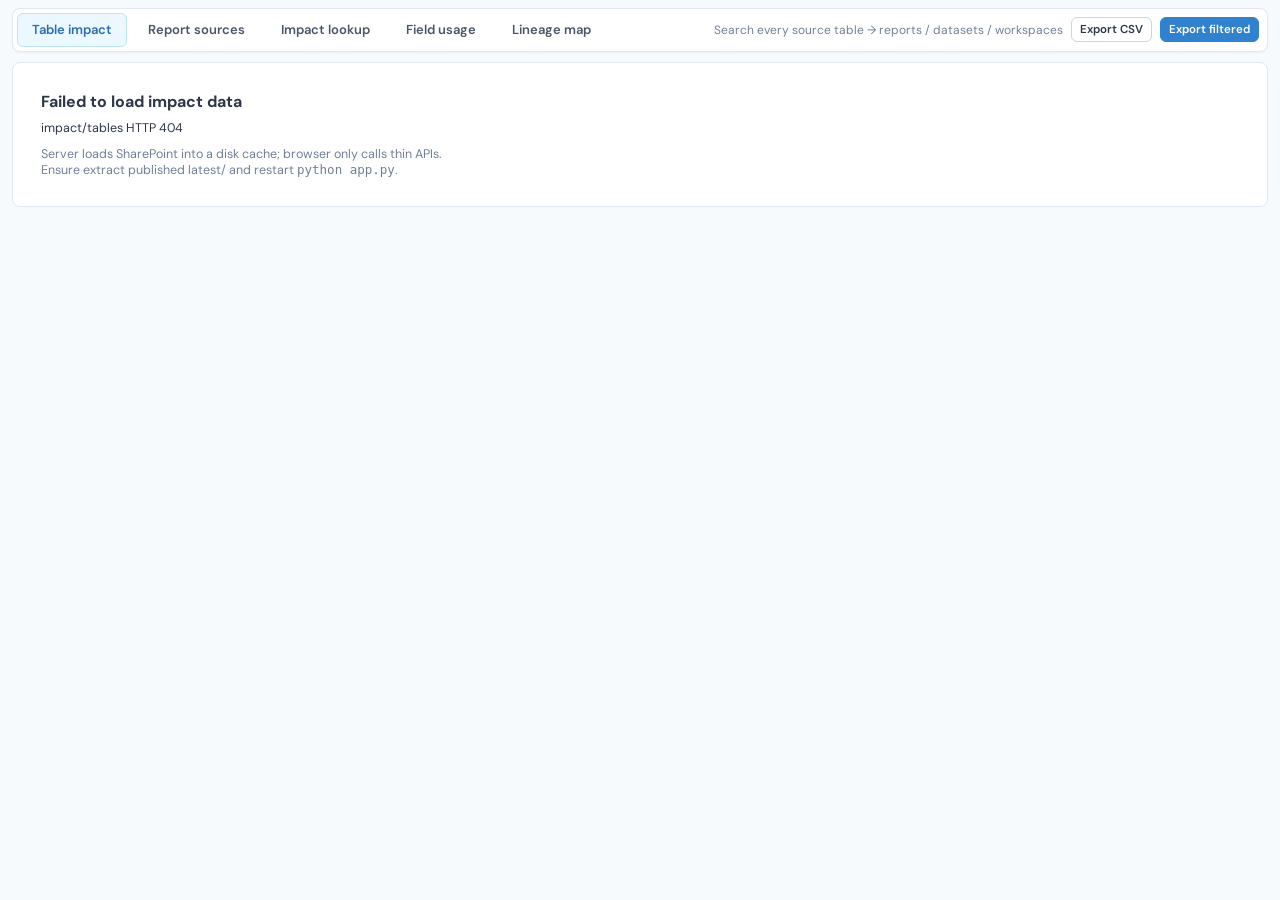
==== commit 5b200168: "Add field/metric usage index feature: index builder, visual-level field extraction, UI tab + drawer," ====
--- a/static/impact/index.html
+++ b/static/impact/index.html
@@ -4,6 +4,8 @@
   <meta charset="UTF-8" />
   <meta name="viewport" content="width=device-width, initial-scale=1" />
   <title>PBI Impact Explorer — EDW → Fabric</title>
+  <link rel="icon" href="/static/favicon.png" type="image/png" />
+  <link rel="shortcut icon" href="/static/favicon.png" type="image/png" />
   <link rel="preconnect" href="https://fonts.googleapis.com" />
   <link rel="preconnect" href="https://fonts.gstatic.com" crossorigin />
   <link href="https://fonts.googleapis.com/css2?family=DM+Sans:ital,opsz,wght@0,9..40,400;0,9..40,500;0,9..40,600;0,9..40,700;1,9..40,400&family=JetBrains+Mono:wght@400;500&display=swap" rel="stylesheet" />
@@ -27,6 +29,9 @@
         <button class="section-tab nav-item" data-view="lookup" type="button" role="tab" aria-selected="false">
           Impact lookup
         </button>
+        <button class="section-tab nav-item" data-view="fields" type="button" role="tab" aria-selected="false">
+          Field usage
+        </button>
         <button class="section-tab nav-item" data-view="lineage" type="button" role="tab" aria-selected="false">
           Lineage map
         </button>
@@ -181,6 +186,53 @@
           </div>
         </section>
 
+        <!-- FIELD USAGE (which reports use column/measure X — avoid duplicate metrics) -->
+        <section id="view-fields" class="view hidden">
+          <div class="filters card filters-one-line">
+            <div class="filter-row one-line">
+              <label class="field grow">
+                <span class="sr-only">Search field / metric</span>
+                <input id="fieldSearchInput" type="search" placeholder="Search column / measure / table…" />
+              </label>
+              <label class="field field-sm">
+                <span class="sr-only">Field type</span>
+                <select id="fieldTypeFilter" title="Type">
+                  <option value="" selected>Type: All</option>
+                  <option value="measure">Measures</option>
+                  <option value="column">Columns</option>
+                </select>
+              </label>
+              <button id="clearFieldFilters" class="btn ghost sm" type="button">Clear</button>
+            </div>
+            <div class="filter-meta compact">
+              <span id="fieldResultCount" class="muted small"></span>
+              <span id="fieldIndexMeta" class="muted small"></span>
+            </div>
+          </div>
+          <div class="card table-card">
+            <div class="table-wrap">
+              <table id="fieldUsageTable">
+                <thead>
+                  <tr>
+                    <th data-fsort="field">Field / metric</th>
+                    <th data-fsort="table">Table</th>
+                    <th data-fsort="type">Type</th>
+                    <th data-fsort="reportCount" class="num">Reports</th>
+                    <th data-fsort="workspaceCount" class="num">Workspaces</th>
+                    <th></th>
+                  </tr>
+                </thead>
+                <tbody></tbody>
+              </table>
+            </div>
+            <div class="pager">
+              <button id="fieldPrevPage" class="btn ghost sm" type="button">Previous</button>
+              <span id="fieldPageInfo" class="muted small"></span>
+              <button id="fieldNextPage" class="btn ghost sm" type="button">Next</button>
+            </div>
+          </div>
+        </section>
+
         <!-- LOOKUP -->
         <section id="view-lookup" class="view hidden">
           <div class="card">
@@ -207,12 +259,22 @@
                   <option value="report">Start: Report</option>
                 </select>
               </label>
-              <label class="field grow">
-                <span class="sr-only">Pick item</span>
-                <select id="lineagePick" title="Table or report">
-                  <option value="">Select…</option>
-                </select>
-              </label>
+              <div class="field grow lineage-combobox" id="lineageCombobox">
+                <span class="sr-only">Search table or report</span>
+                <input
+                  id="lineageSearch"
+                  type="search"
+                  autocomplete="off"
+                  spellcheck="false"
+                  placeholder="Type to search table or report…"
+                  title="Type a name to filter — no need to scroll"
+                  aria-autocomplete="list"
+                  aria-controls="lineageSearchResults"
+                  aria-expanded="false"
+                />
+                <input type="hidden" id="lineagePick" value="" />
+                <div id="lineageSearchResults" class="lineage-search-results hidden" role="listbox"></div>
+              </div>
               <button id="lineageDrawBtn" class="btn primary sm" type="button">Show map</button>
               <button id="lineageClearBtn" class="btn ghost sm" type="button">Clear</button>
             </div>
@@ -296,6 +358,27 @@
         <div id="reportDrawerBody" class="drawer-list"></div>
       </div>
     </aside>
+    <!-- FIELD USAGE DRAWER (which reports use this column / measure) -->
+    <aside id="fieldDrawer" class="drawer report-drawer-wide hidden" aria-hidden="true">
+      <div class="drawer-head">
+        <div>
+          <div class="eyebrow">Field usage</div>
+          <h2 id="fieldDrawerTitle">—</h2>
+          <div id="fieldDrawerSub" class="muted small"></div>
+        </div>
+        <button id="closeFieldDrawer" class="icon-btn" aria-label="Close">✕</button>
+      </div>
+      <div id="fieldDrawerKpis" class="drawer-kpis"></div>
+      <div class="drawer-section">
+        <div class="section-title-row">
+          <h3>Reports already using this field / metric</h3>
+          <button id="copyFieldReportsBtn" class="btn ghost sm" type="button">Copy names</button>
+        </div>
+        <p class="muted small" style="margin:0 0 8px">Reuse an existing report/measure instead of rebuilding it — check here before adding a new one.</p>
+        <input id="fieldDrawerReportFilter" type="search" placeholder="Filter reports…" class="drawer-search" />
+        <div id="fieldDrawerBody" class="drawer-list"></div>
+      </div>
+    </aside>
     <div id="drawerBackdrop" class="backdrop hidden"></div>
 
     <!-- MODEL DETAILS MODAL (from affected report click) -->
--- a/static/impact/styles.css
+++ b/static/impact/styles.css
@@ -1222,6 +1222,73 @@
   background: #1F2A3A !important;
 }
 
+/* Lineage combobox (type-to-search) */
+.lineage-combobox {
+  position: relative;
+  min-width: 0;
+}
+.lineage-combobox input[type="search"] {
+  width: 100%;
+}
+.lineage-search-results {
+  position: absolute;
+  left: 0;
+  right: 0;
+  top: calc(100% + 4px);
+  z-index: 40;
+  max-height: min(340px, 50vh);
+  overflow: auto;
+  background: #fff;
+  border: 1px solid #CBD5E0;
+  border-radius: 10px;
+  box-shadow: 0 10px 30px rgba(15, 23, 42, 0.14);
+  padding: 4px;
+}
+.lineage-search-item {
+  display: block;
+  width: 100%;
+  text-align: left;
+  border: 0;
+  background: transparent;
+  padding: 8px 10px;
+  border-radius: 8px;
+  cursor: pointer;
+  font: inherit;
+  color: #1A202C;
+}
+.lineage-search-item:hover,
+.lineage-search-item.is-active {
+  background: #EBF8FF;
+  color: #2B6CB0;
+}
+.lineage-search-item .lsi-label {
+  font-size: 13px;
+  font-weight: 550;
+  line-height: 1.35;
+  word-break: break-word;
+}
+.lineage-search-empty {
+  padding: 12px 10px;
+  font-size: 12.5px;
+  color: #718096;
+}
+html[data-theme="dark"] .app.embedded .lineage-search-results {
+  background: #1A2332 !important;
+  border-color: #2D3A4D !important;
+  box-shadow: 0 12px 32px rgba(0, 0, 0, 0.45) !important;
+}
+html[data-theme="dark"] .app.embedded .lineage-search-item {
+  color: #E2E8F0 !important;
+}
+html[data-theme="dark"] .app.embedded .lineage-search-item:hover,
+html[data-theme="dark"] .app.embedded .lineage-search-item.is-active {
+  background: #0c2a43 !important;
+  color: #90CDF4 !important;
+}
+html[data-theme="dark"] .app.embedded .lineage-search-empty {
+  color: #94A3B8 !important;
+}
+
 /* ── Lineage map (Service-style left → right) ── */
 .lineage-map-card {
   padding: 12px 14px 16px;
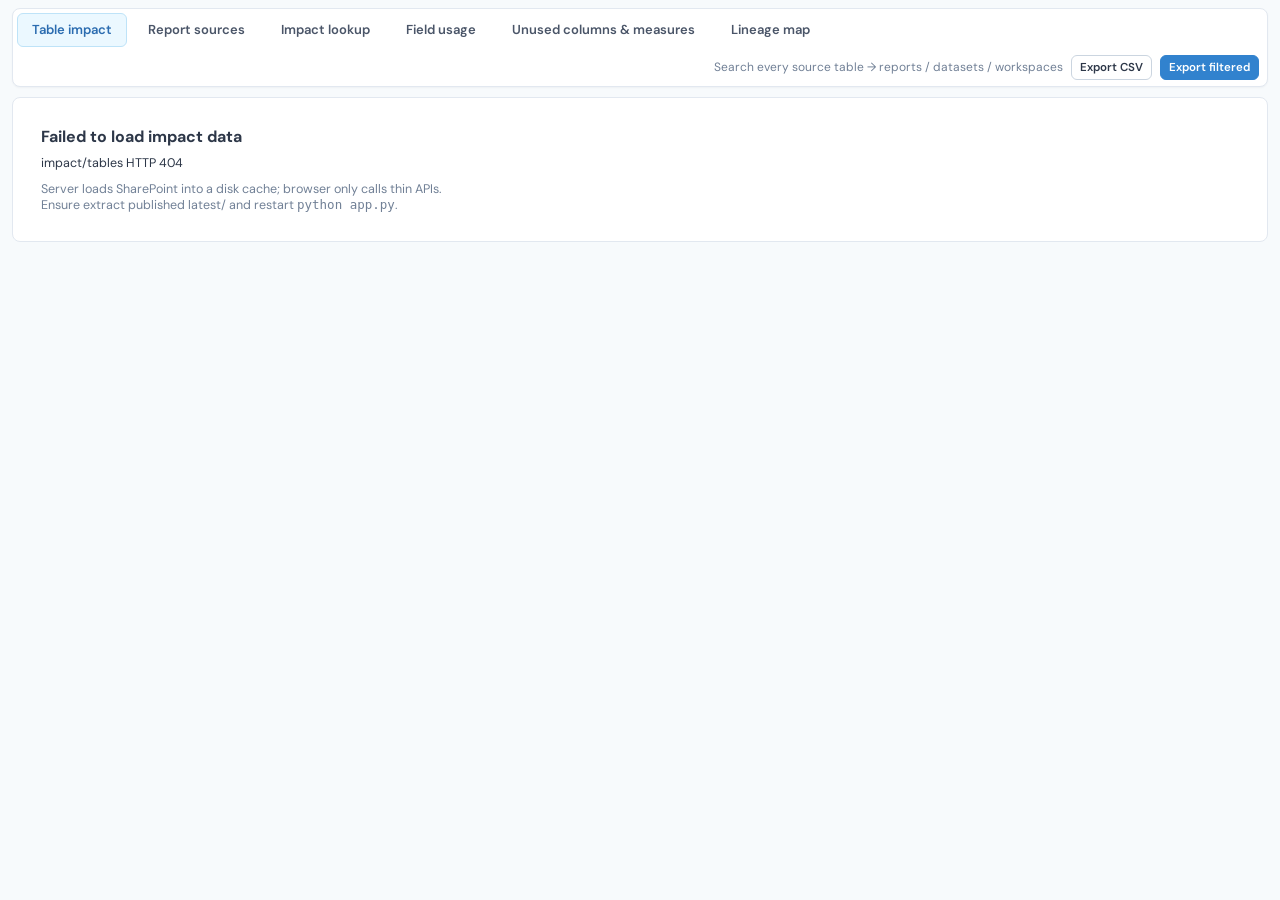
==== commit 5ce624fb: "Add Level 1/2 field usage index, centralize refresh to single Home button, remove scattered refresh " ====
--- a/static/impact/index.html
+++ b/static/impact/index.html
@@ -32,6 +32,9 @@
         <button class="section-tab nav-item" data-view="fields" type="button" role="tab" aria-selected="false">
           Field usage
         </button>
+        <button class="section-tab nav-item" data-view="unused" type="button" role="tab" aria-selected="false">
+          Unused columns &amp; measures
+        </button>
         <button class="section-tab nav-item" data-view="lineage" type="button" role="tab" aria-selected="false">
           Lineage map
         </button>
@@ -233,6 +236,59 @@
           </div>
         </section>
 
+        <!-- UNUSED COLUMNS & MEASURES (Level 1 — tenant-wide, safe-to-review-for-removal) -->
+        <section id="view-unused" class="view hidden">
+          <div class="filters card filters-one-line">
+            <div class="filter-row one-line">
+              <label class="field grow">
+                <span class="sr-only">Search field / table / dataset</span>
+                <input id="unusedSearchInput" type="search" placeholder="Search column / measure / table / dataset…" />
+              </label>
+              <label class="field field-sm">
+                <span class="sr-only">Field type</span>
+                <select id="unusedTypeFilter" title="Type">
+                  <option value="" selected>Type: All</option>
+                  <option value="measure">Measures</option>
+                  <option value="column">Columns</option>
+                </select>
+              </label>
+              <button id="clearUnusedFilters" class="btn ghost sm" type="button">Clear</button>
+            </div>
+            <div class="filter-meta compact">
+              <span id="unusedResultCount" class="muted small"></span>
+              <span id="unusedIndexMeta" class="muted small"></span>
+            </div>
+          </div>
+          <div class="card" style="margin-bottom:12px">
+            <p class="muted small" style="margin:0">
+              Fields here are not bound in any report visual, relationship key, DAX measure, or calculated-column
+              expression tenant-wide — candidates to review for removal from the model. Row-level security filters
+              and sort-by-column bindings are not visible to this tool, so always verify in the model before deleting.
+            </p>
+          </div>
+          <div class="card table-card">
+            <div class="table-wrap">
+              <table id="unusedFieldsTable">
+                <thead>
+                  <tr>
+                    <th data-usort="field">Field / metric</th>
+                    <th data-usort="table">Table</th>
+                    <th data-usort="type">Type</th>
+                    <th data-usort="datasetName">Dataset</th>
+                    <th data-usort="workspaceName">Workspace</th>
+                  </tr>
+                </thead>
+                <tbody></tbody>
+              </table>
+            </div>
+            <div class="pager">
+              <button id="unusedPrevPage" class="btn ghost sm" type="button">Previous</button>
+              <span id="unusedPageInfo" class="muted small"></span>
+              <button id="unusedNextPage" class="btn ghost sm" type="button">Next</button>
+            </div>
+          </div>
+        </section>
+
         <!-- LOOKUP -->
         <section id="view-lookup" class="view hidden">
           <div class="card">
@@ -357,6 +413,15 @@
         <input id="reportDrawerSourceFilter" type="search" placeholder="Filter sources…" class="drawer-search" />
         <div id="reportDrawerBody" class="drawer-list"></div>
       </div>
+      <div class="drawer-section">
+        <h3>Column usage by table (this report)</h3>
+        <p class="muted small" style="margin:0 0 8px">
+          Columns/measures this report's visuals actually bind vs. everything available in each table.
+          A table with many unused fields may be a candidate to trim or split for this report — but other
+          reports may still need those fields, so this is a design signal, not a safe-to-delete list.
+        </p>
+        <div id="reportColumnUsageBody" class="drawer-list"></div>
+      </div>
     </aside>
     <!-- FIELD USAGE DRAWER (which reports use this column / measure) -->
     <aside id="fieldDrawer" class="drawer report-drawer-wide hidden" aria-hidden="true">
@@ -369,6 +434,9 @@
         <button id="closeFieldDrawer" class="icon-btn" aria-label="Close">✕</button>
       </div>
       <div id="fieldDrawerKpis" class="drawer-kpis"></div>
+      <div class="drawer-section" style="margin-top:-8px">
+        <button id="fieldDrawerLineageBtn" class="btn ghost sm" type="button">View this table in Lineage Map</button>
+      </div>
       <div class="drawer-section">
         <div class="section-title-row">
           <h3>Reports already using this field / metric</h3>
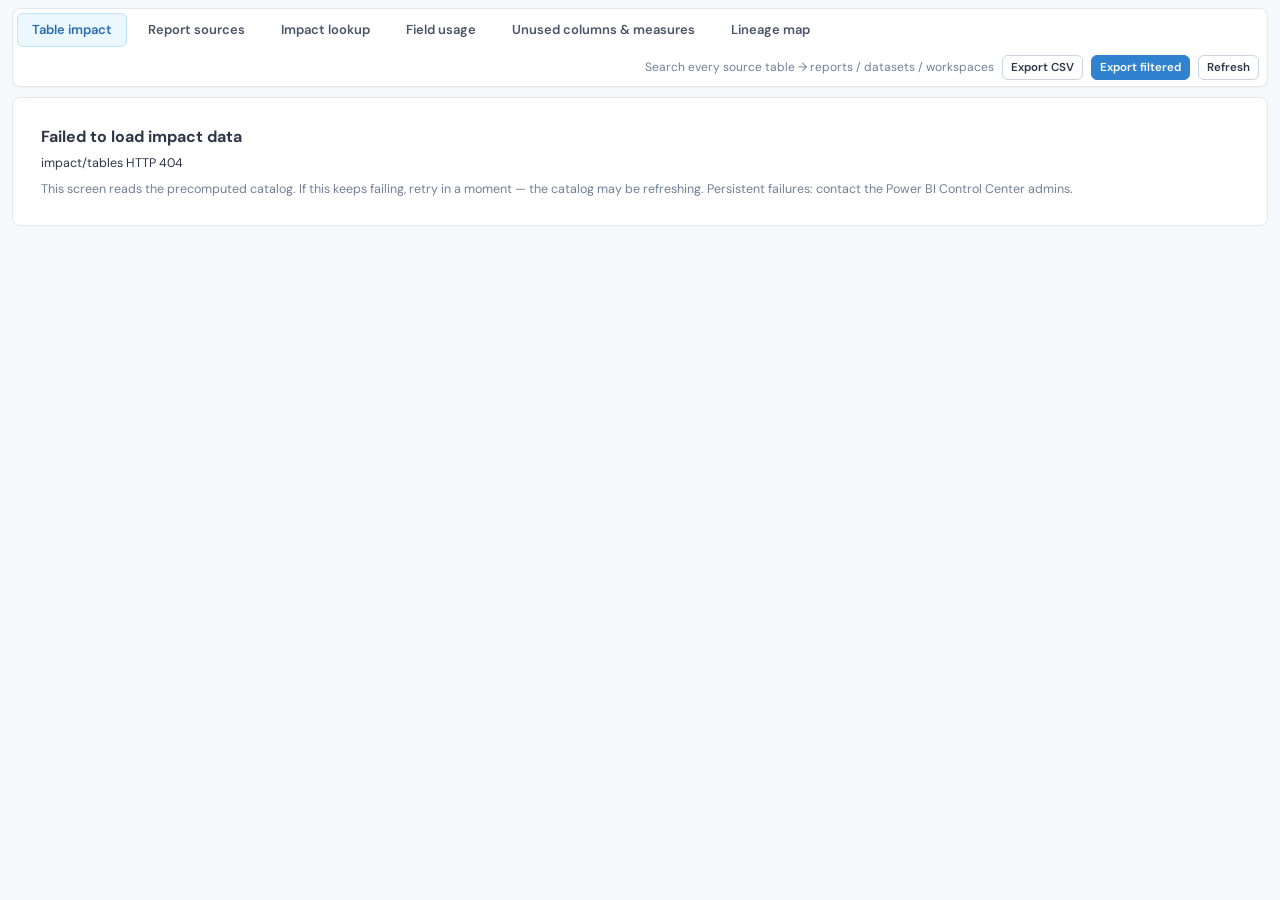
==== commit e5a2dde3: "feat(ux): Phase 2 moderates - similarity export/wait/cancel, impact SPA refresh+deep-links+503 retry" ====
--- a/static/impact/index.html
+++ b/static/impact/index.html
@@ -42,6 +42,7 @@
           <span id="viewSubtitle" class="muted small tab-subtitle">Search every source table → reports / datasets / workspaces</span>
           <button id="exportCsvBtn" class="btn secondary sm" type="button">Export CSV</button>
           <button id="exportFilteredBtn" class="btn primary sm" type="button">Export filtered</button>
+          <button id="catalogRefreshBtn" class="btn secondary sm" type="button" title="Re-pull the latest catalog data; also asks the server to publish a fresh extract">Refresh</button>
         </div>
       </div>
       <!-- Hidden stubs kept for JS that still references these ids -->
@@ -49,7 +50,7 @@
       <button id="reloadBtn" type="button" class="hidden" aria-hidden="true" tabindex="-1"></button>
       <h1 id="viewTitle" class="hidden" aria-hidden="true">Table impact</h1>
 
-      <div id="loadState" class="load-state">
+      <div id="loadState" class="load-state" role="status" aria-live="polite">
         <div class="spinner"></div>
         <div>
           <strong>Loading impact index…</strong>
@@ -57,7 +58,7 @@
         </div>
       </div>
 
-      <div id="errorState" class="error-state hidden"></div>
+      <div id="errorState" class="error-state hidden" role="alert" aria-live="assertive"></div>
 
       <div id="appContent" class="hidden">
         <!-- Hidden stubs so older JS hooks stay safe if called -->
@@ -271,11 +272,9 @@
               <table id="unusedFieldsTable">
                 <thead>
                   <tr>
-                    <th data-usort="field">Field / metric</th>
-                    <th data-usort="table">Table</th>
-                    <th data-usort="type">Type</th>
-                    <th data-usort="datasetName">Dataset</th>
+                    <th style="width:36px"></th>
                     <th data-usort="workspaceName">Workspace</th>
+                    <th style="width:140px">Fields</th>
                   </tr>
                 </thead>
                 <tbody></tbody>
@@ -297,7 +296,7 @@
             </div>
             <p class="muted small" style="margin:-4px 0 12px">Type the <strong>EDW/source name</strong> (FactSales) or a <strong>Power BI renamed name</strong> (Sales). Matches both when lineage was resolved.</p>
             <div class="lookup-box">
-              <input id="lookupInput" type="search" placeholder="e.g. FactSales or Sales" />
+              <input id="lookupInput" type="search" placeholder="e.g. FactSales or Sales" aria-label="Table name to look up" />
               <button id="lookupBtn" class="btn primary" type="button">Find affected reports</button>
             </div>
             <div id="lookupResults"></div>
@@ -379,7 +378,7 @@
           <h3>Reports that would be affected</h3>
           <button id="copyReportsBtn" class="btn ghost sm">Copy names</button>
         </div>
-        <input id="drawerReportFilter" type="search" placeholder="Filter reports…" class="drawer-search" />
+        <input id="drawerReportFilter" type="search" placeholder="Filter reports…" class="drawer-search" aria-label="Filter affected reports" />
         <div id="drawerReports" class="drawer-list"></div>
       </div>
       <div class="drawer-section">
@@ -410,7 +409,7 @@
           <button id="copySourcesBtn" class="btn ghost sm" type="button">Copy names</button>
         </div>
         <p class="muted small" style="margin:0 0 8px">SQL, Excel, SharePoint, files, and model tables from lineage — everything bound through the report’s dataset(s).</p>
-        <input id="reportDrawerSourceFilter" type="search" placeholder="Filter sources…" class="drawer-search" />
+        <input id="reportDrawerSourceFilter" type="search" placeholder="Filter sources…" class="drawer-search" aria-label="Filter report sources" />
         <div id="reportDrawerBody" class="drawer-list"></div>
       </div>
       <div class="drawer-section">
@@ -420,7 +419,8 @@
           A table with many unused fields may be a candidate to trim or split for this report — but other
           reports may still need those fields, so this is a design signal, not a safe-to-delete list.
         </p>
-        <div id="reportColumnUsageBody" class="drawer-list"></div>
+        <button id="reportColumnUsageToggle" class="btn ghost sm" type="button" aria-expanded="false">Show column usage (runs a catalog query)</button>
+        <div id="reportColumnUsageBody" class="drawer-list" hidden></div>
       </div>
     </aside>
     <!-- FIELD USAGE DRAWER (which reports use this column / measure) -->
@@ -443,7 +443,7 @@
           <button id="copyFieldReportsBtn" class="btn ghost sm" type="button">Copy names</button>
         </div>
         <p class="muted small" style="margin:0 0 8px">Reuse an existing report/measure instead of rebuilding it — check here before adding a new one.</p>
-        <input id="fieldDrawerReportFilter" type="search" placeholder="Filter reports…" class="drawer-search" />
+        <input id="fieldDrawerReportFilter" type="search" placeholder="Filter reports…" class="drawer-search" aria-label="Filter reports using this field" />
         <div id="fieldDrawerBody" class="drawer-list"></div>
       </div>
     </aside>
--- a/static/impact/styles.css
+++ b/static/impact/styles.css
@@ -391,6 +391,26 @@
   animation: spin .8s linear infinite;
 }
 @keyframes spin { to { transform: rotate(360deg); } }
+
+/* Collapsible workspace groups (Unused columns & measures tab) */
+.ws-toggle-bar { display: flex; align-items: center; gap: 8px; flex-wrap: wrap; }
+.btn-ws-toggle {
+  height: 28px; padding: 0 10px; font-size: 12px; font-weight: 600;
+  border: 1px solid var(--border); border-radius: 8px;
+  background: var(--bg-soft); color: var(--text);
+  cursor: pointer; white-space: nowrap;
+}
+.btn-ws-toggle:hover { filter: brightness(1.08); }
+tr.ws-head td { background: rgba(91,140,255,.08); font-weight: 600; padding: 0; }
+.ws-head-btn {
+  width: 100%; display: flex; align-items: center; gap: 8px; justify-content: space-between;
+  padding: 10px 12px; border: 0; background: transparent; color: inherit; font: inherit; font-weight: 600;
+  cursor: pointer; text-align: left;
+}
+.ws-head-left { display: flex; align-items: center; gap: 8px; }
+.ws-chevron { font-size: 11px; color: var(--muted); }
+.ws-count { color: var(--muted); font-size: 12px; font-weight: 500; }
+tr.ws-row td { background: var(--bg-elev); }
 
 /* Workspaces browser */
 .coverage-banner {
@@ -1454,3 +1474,14 @@
   border-color: #2D3A4D !important;
   color: #E2E8F0 !important;
 }
+
+
+/* UX (embedded light theme): the .pill.* colors above are dark-theme pastels
+   (light text) which sat on the near-white embedded --chip (#EDF2F7) at
+   ~1.3-1.6:1 contrast. Give each pill the same dark-pigment-on-light-tint
+   treatment the .source-* chips already use in the embedded theme. */
+.app.embedded .pill.sql    { color:#1e40af; background:#dbeafe; border-color:rgba(30,64,175,.35); }
+.app.embedded .pill.model  { color:#92400e; background:#fef3c7; border-color:rgba(146,64,14,.3); }
+.app.embedded .pill.as     { color:#5b21b6; background:#ede9fe; border-color:rgba(91,33,182,.3); }
+.app.embedded .pill.odata  { color:#065f46; background:#d1fae5; border-color:rgba(6,95,70,.3); }
+.app.embedded .pill.snow   { color:#155e75; background:#cffafe; border-color:rgba(21,94,117,.3); }
